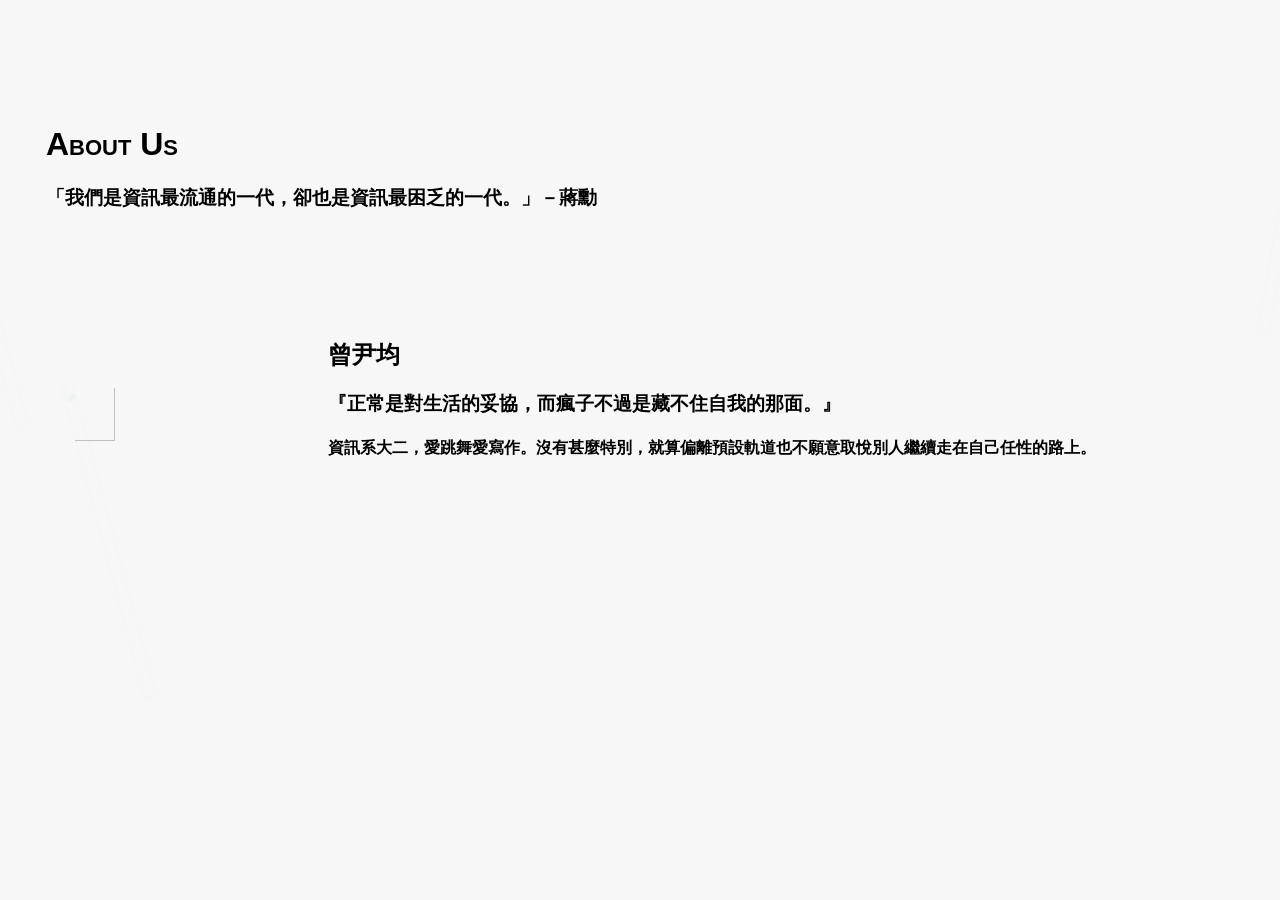
==== public/index.html @ a9ab5921 "about us" ====
<!DoCTYPE html>
<html>
<head>
<meta charset="utf-8"></meta>
<link rel="stylesheet" type="text/css" href="style.css">
<!--link rel="icon" type="image/png" href=""-->
</head>
<body>
<img class="logo" src="https://i.imgur.com/xmJa3Zm.png">
<div class="intro">
<h1>About Us</h1>
<h3>「我們是資訊最流通的一代，卻也是資訊最困乏的一代。」－蔣勳</h3>
</div>

<div>
<img class="self-picture" src="https://i.imgur.com/5tilLlL.jpg">
<div class="selfintro">
<h2><b>曾尹均</b></h2>
<h3><b>『正常是對生活的妥協，而瘋子不過是藏不住自我的那面。』</b></h3>
<h4>資訊系大二，愛跳舞愛寫作。沒有甚麼特別，就算偏離預設軌道也不願意取悅別人繼續走在自己任性的路上。</h4>
</div>
</div> 
<img class="tree" id="f_tree" src="https://i.imgur.com/kqvwIwp.png">
<img class="tree" id="s_tree" src="https://i.imgur.com/kqvwIwp.png">
<img class="tree" id="th_tree" src="https://i.imgur.com/kqvwIwp.png">
</body>
</html>
---- public/style.css ----
body{
    /* background-color: #FFF0F5; */
    background-color: #f7f7f7;

}
.logo{
position: absolute;
width: 600px;
height: auto;
left: -5%;
top: -5%;
}
.intro{
    font-variant: small-caps;
    font-family:'宋体',sans-serif;
    margin-top: 10%;
    margin-left: 3%;
}
.tree{
position: fixed;
transform: rotate(-15deg);
width: 10%;
height: 60%;
opacity: 0.05;
}
#f_tree{
left: 0%;
top: 10%;
}
#s_tree{
left: 10%;
top: 40%;  
}
#th_tree{
right: 0%;
top: 0;
transform: scaleX(-1) rotate(-10deg);
}

.self-picture {
width: 20%;
height: 30%;
        border-radius: 100%;
position: absolute;
top: 40%;
left: 5%
}
.selfintro{
    font-family:'宋体',sans-serif;
    margin-top: 7%;
    margin-left: 25%; 
position: absolute;

}
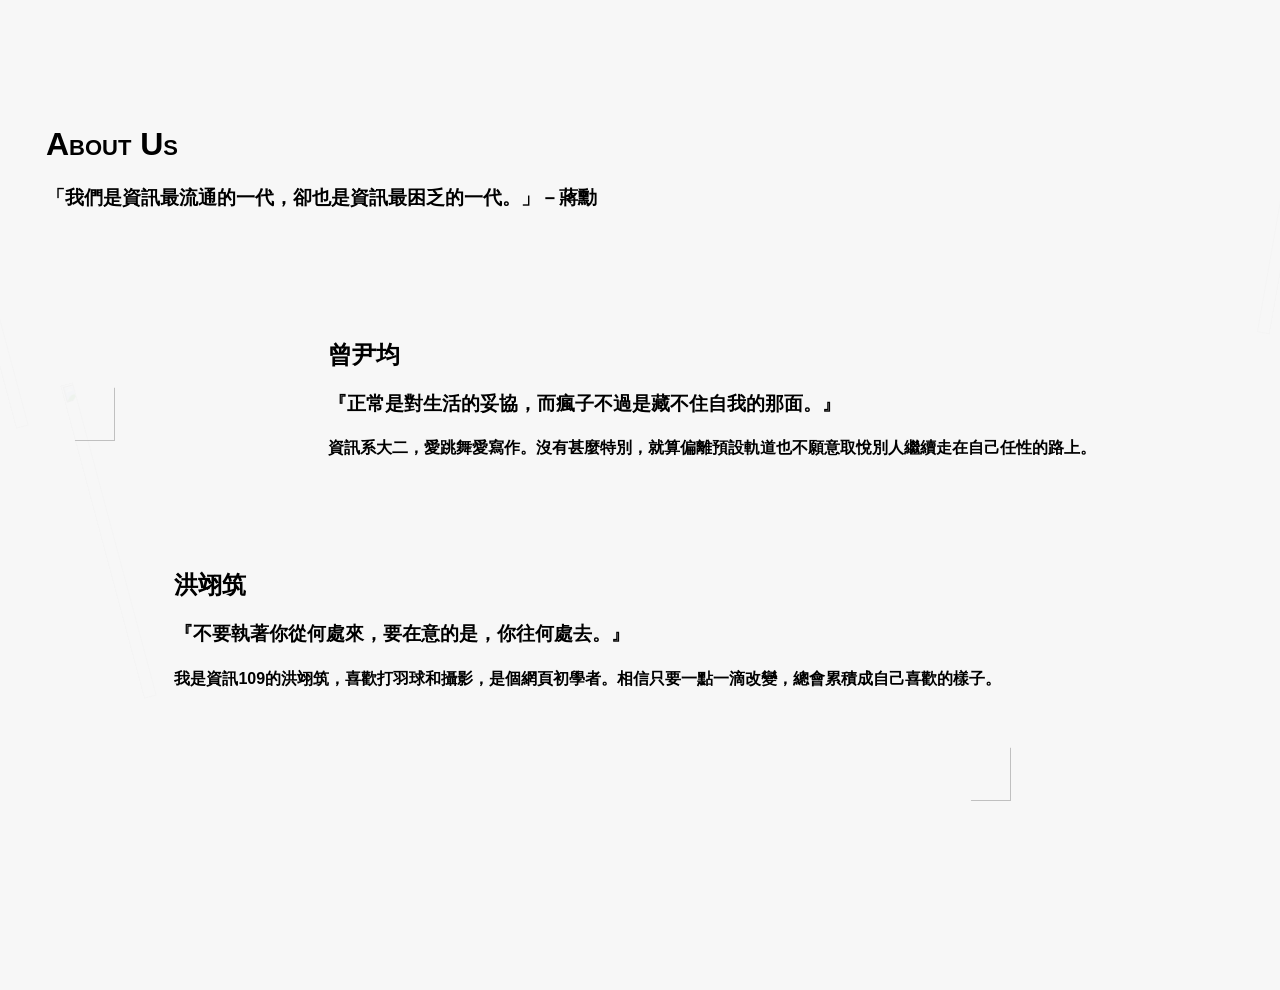
==== commit 0aa8da68: "add yiju selfintro" ====
--- a/public/index.html
+++ b/public/index.html
@@ -1,28 +1,37 @@
 <!DoCTYPE html>
 <html>
-<head>
-<meta charset="utf-8"></meta>
-<link rel="stylesheet" type="text/css" href="style.css">
-<!--link rel="icon" type="image/png" href=""-->
-</head>
-<body>
-<img class="logo" src="https://i.imgur.com/xmJa3Zm.png">
-<div class="intro">
-<h1>About Us</h1>
-<h3>「我們是資訊最流通的一代，卻也是資訊最困乏的一代。」－蔣勳</h3>
-</div>
+  <head>
+    <meta charset="utf-8"></meta>
+    <link rel="stylesheet" type="text/css" href="style.css">
+  <!--link rel="icon" type="image/png" href=""-->
+  </head>
+  <body>
+    <img class="logo" src="https://i.imgur.com/xmJa3Zm.png">
+      <div class="intro">
+        <h1>About Us</h1>
+        <h3>「我們是資訊最流通的一代，卻也是資訊最困乏的一代。」－蔣勳</h3>
+      </div>
 
-<div>
-<img class="self-picture" src="https://i.imgur.com/5tilLlL.jpg">
-<div class="selfintro">
-<h2><b>曾尹均</b></h2>
-<h3><b>『正常是對生活的妥協，而瘋子不過是藏不住自我的那面。』</b></h3>
-<h4>資訊系大二，愛跳舞愛寫作。沒有甚麼特別，就算偏離預設軌道也不願意取悅別人繼續走在自己任性的路上。</h4>
-</div>
-</div> 
-<img class="tree" id="f_tree" src="https://i.imgur.com/kqvwIwp.png">
-<img class="tree" id="s_tree" src="https://i.imgur.com/kqvwIwp.png">
-<img class="tree" id="th_tree" src="https://i.imgur.com/kqvwIwp.png">
-</body>
+      <div>
+        <img class="self-picture" id="f_self" src="https://i.imgur.com/5tilLlL.jpg">
+        <div class="selfintro" id="f_selfintro">
+          <h2><b>曾尹均</b></h2>
+          <h3><b>『正常是對生活的妥協，而瘋子不過是藏不住自我的那面。』</b></h3>
+          <h4>資訊系大二，愛跳舞愛寫作。沒有甚麼特別，就算偏離預設軌道也不願意取悅別人繼續走在自己任性的路上。</h4>
+        </div>
+      </div>
+
+      <div>
+        <img class="self-picture" id="s_self" src="https://i.imgur.com/9LGhxcj.jpg">
+        <div class="selfintro" id="s_selfintro">
+          <h2><b>洪翊筑</b></h2>
+          <h3><b>『不要執著你從何處來，要在意的是，你往何處去。』</b></h3>
+          <h4>我是資訊109的洪翊筑，喜歡打羽球和攝影，是個網頁初學者。相信只要一點一滴改變，總會累積成自己喜歡的樣子。</h4>
+        </div>
+      </div>
+
+      <img class="tree" id="f_tree" src="https://i.imgur.com/kqvwIwp.png">
+      <img class="tree" id="s_tree" src="https://i.imgur.com/kqvwIwp.png">
+      <img class="tree" id="th_tree" src="https://i.imgur.com/kqvwIwp.png">
+  </body>
 </html>
-
--- a/public/style.css
+++ b/public/style.css
@@ -1,54 +1,64 @@
 body{
-    /* background-color: #FFF0F5; */
-    background-color: #f7f7f7;
-
+  /* background-color: #FFF0F5; */
+  background-color: #f7f7f7;
 }
 .logo{
-position: absolute;
-width: 600px;
-height: auto;
-left: -5%;
-top: -5%;
+  position: absolute;
+  width: 600px;
+  height: auto;
+  left: -5%;
+  top: -5%;
 }
 .intro{
-    font-variant: small-caps;
-    font-family:'宋体',sans-serif;
-    margin-top: 10%;
-    margin-left: 3%;
+  font-variant: small-caps;
+  font-family:'宋体',sans-serif;
+  margin-top: 10%;
+  margin-left: 3%;
 }
 .tree{
-position: fixed;
-transform: rotate(-15deg);
-width: 10%;
-height: 60%;
-opacity: 0.05;
+  position: fixed;
+  transform: rotate(-15deg);
+  width: 10%;
+  height: 60%;
+  opacity: 0.05;
 }
 #f_tree{
-left: 0%;
-top: 10%;
+  left: 0%;
+  top: 10%;
 }
 #s_tree{
-left: 10%;
-top: 40%;  
+  left: 10%;
+  top: 40%;  
 }
 #th_tree{
-right: 0%;
-top: 0;
-transform: scaleX(-1) rotate(-10deg);
+  right: 0%;
+  top: 0;
+  transform: scaleX(-1) rotate(-10deg);
 }
 
-.self-picture {
-width: 20%;
-height: 30%;
-        border-radius: 100%;
-position: absolute;
-top: 40%;
-left: 5%
+.self-picture{
+  width: 20%;
+  height: 30%;
+  border-radius: 100%;
+  position: absolute;
 }
 .selfintro{
-    font-family:'宋体',sans-serif;
-    margin-top: 7%;
-    margin-left: 25%; 
-position: absolute;
-
+  font-family:'宋体',sans-serif;
+  position: absolute;
 }
+#f_self{
+  top: 40%;
+  left: 5%
+}
+#f_selfintro{
+  margin-top: 7%;
+  margin-left: 25%;
+}
+#s_self{
+  top: 80%;
+  right: 5%
+}
+#s_selfintro{
+  margin-top: 25%;
+  margin-left: 13%;
+}
